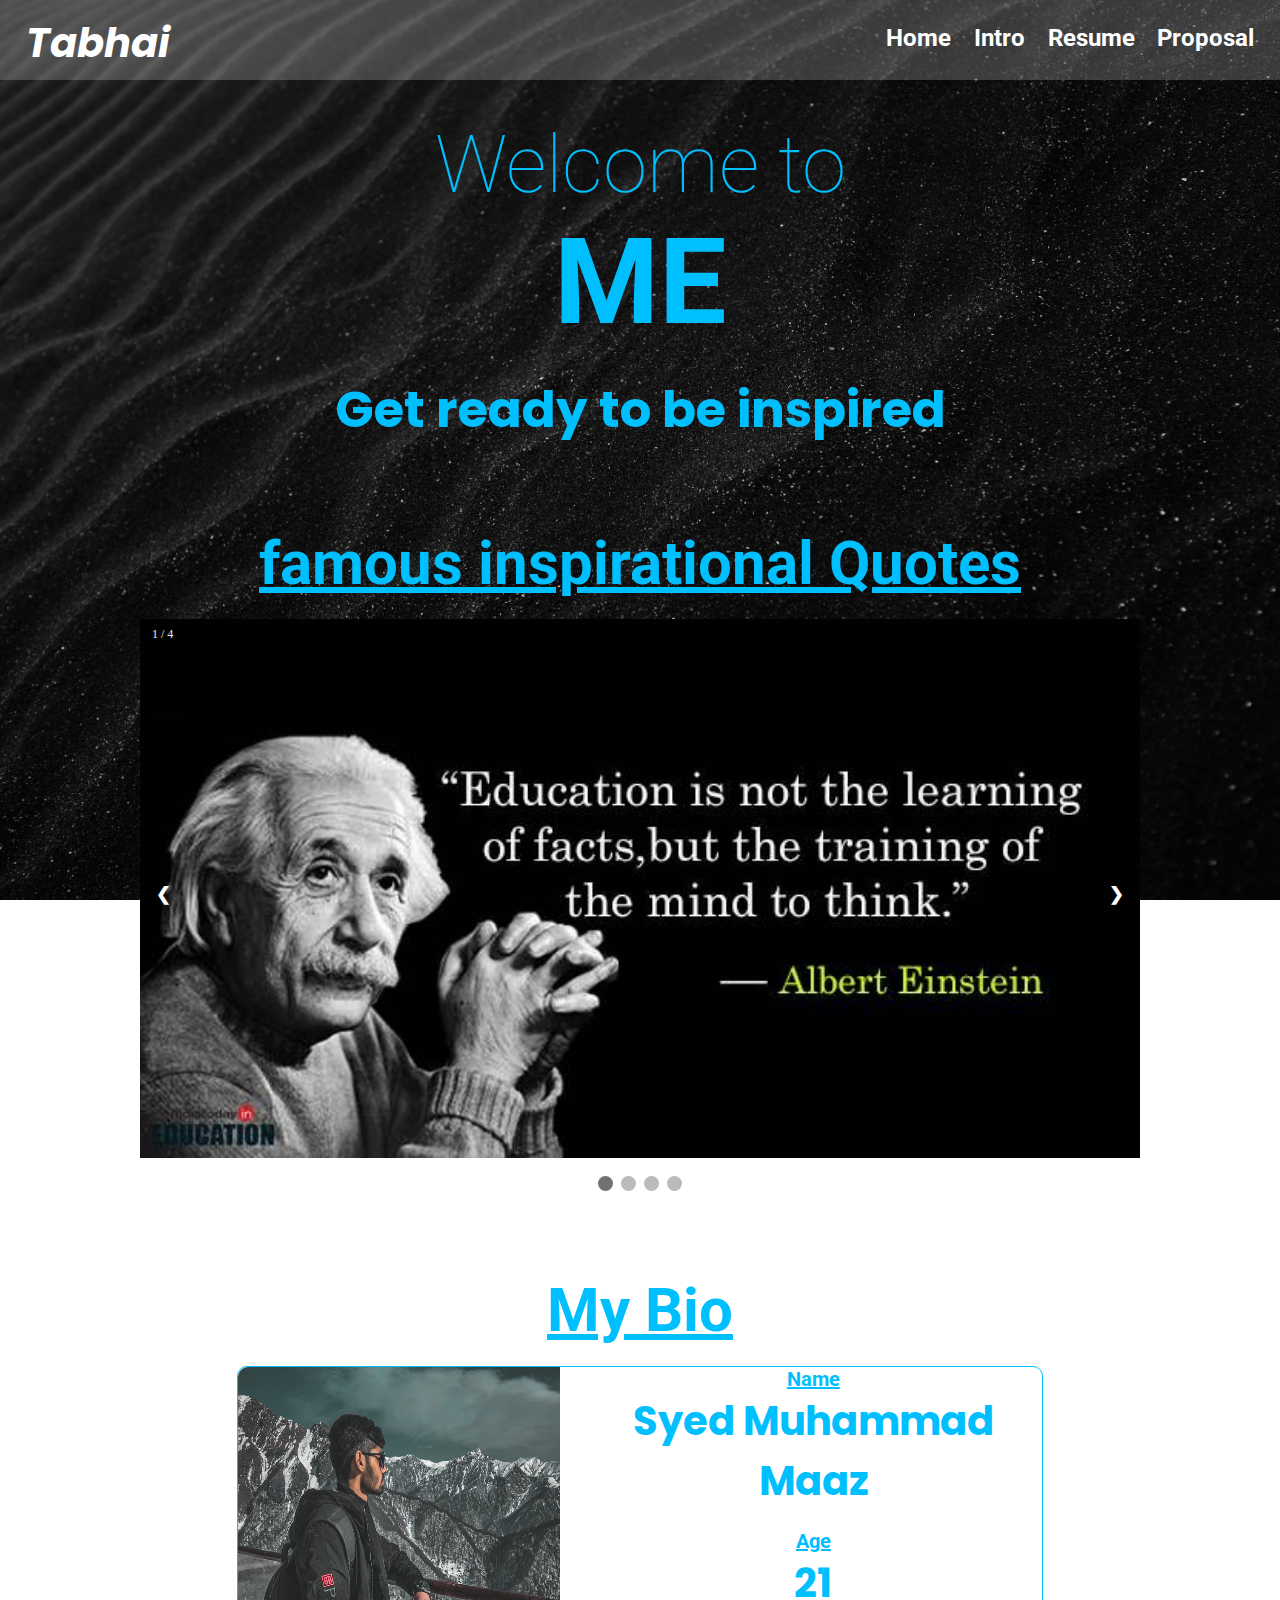
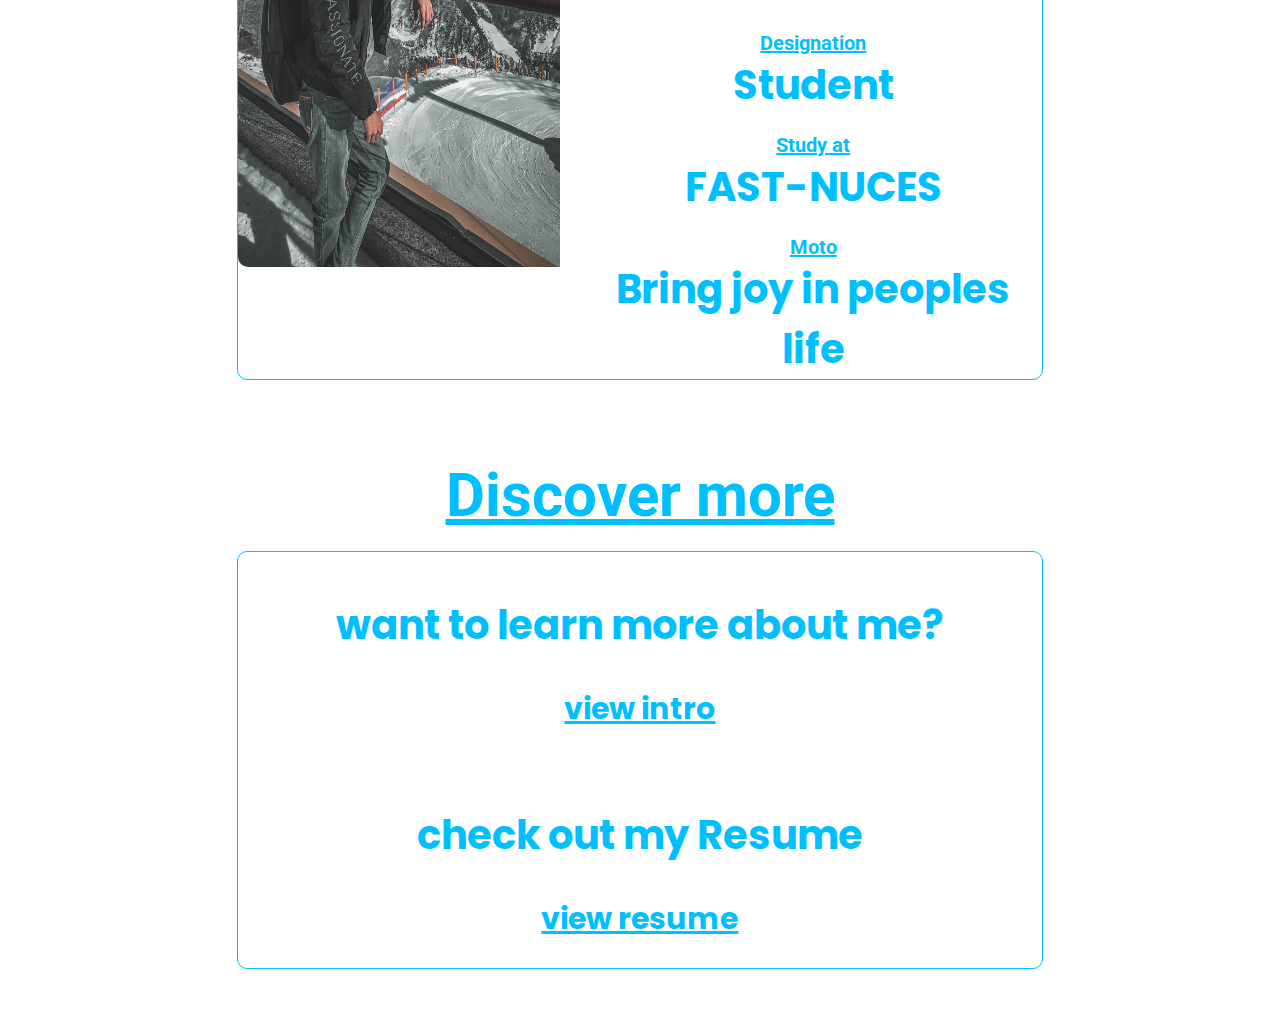
==== index.html @ 67ad5cfe "Add files via upload" ====
<!DOCTYPE html>
<html>
    <head>
        <meta charset="UTF-8">
        <link rel="stylesheet" href="styles.css">
        <title>Home</title>
    </head>
    <body>
        <nav class="nav">
            <h4>Tabhai</h4>
            <div class="right">
                <h5><a>Home</a></h5>
                <h5><a href="intro.html">Intro</a></h5>
                <h5><a href="cv.html">Resume</a></h5>
                <h5><a href="project_proposal.html">Proposal</a></h5>
            </div>
        </nav>
        <div class="home">
            <h1>Welcome to</h1>
            <h2>ME</h2>
            <h3>Get ready to be inspired</h3>
        
            <div class="slide-heading">
                <h2>famous inspirational Quotes</h2>
            </div>
            <div class="slideshow-container">

                <div class="mySlides fade">
                    <div class="numbertext">1 / 4</div>
                    <img src="albert.jpg" style="width:100%">
                </div>
                
                <div class="mySlides fade">
                    <div class="numbertext">2 / 4</div>
                    <img src="nelson.jpg" style="width:100%">
                </div>

                <div class="mySlides fade">
                    <div class="numbertext">3 / 4</div>
                    <img src="bill.png" style="width:100%">
                </div>
                
                <div class="mySlides fade">
                    <div class="numbertext">4 / 4</div>
                    <img src="steve.jpg" style="width:100%">
                </div>
                
                <a class="prev" onclick="plusSlides(-1)">&#10094;</a>
                <a class="next" onclick="plusSlides(1)">&#10095;</a>   
            </div>
            <br>
            
            <div style="text-align:center">
                <span class="dot" onclick="currentSlide(1)"></span> 
                <span class="dot" onclick="currentSlide(2)"></span> 
                <span class="dot" onclick="currentSlide(3)"></span>
                <span class="dot" onclick="currentSlide(4)"></span> 
            </div>

            <div class="bio">
                <h2>My Bio</h2>
            </div>
            <div class="pic">
                <img src="baku.jpg" height="500px" width="40%">
                <div>
                    <h6>Name</h6>
                    <h5>Syed Muhammad Maaz</h5>
                    <br>
                    <h6>Age</h6>
                    <h5>21</h5>
                    <br>
                    <h6>Designation</h6>
                    <h5>Student</h5>
                    <br>
                    <h6>Study at</h6>
                    <h5>FAST-NUCES</h5>
                    <br>
                    <h6>Moto</h6>
                    <h5>Bring joy in peoples life</h5>
                </div>
            </div>
            <div class="bio">
                <h2>Discover more</h2>
            </div>
            <div class="link">
                <h3>want to learn more about me?</h3>
                <h3><a href="intro.html">view intro</a></h3>
                <br><br>
                <h3>check out my Resume</h3>
                <h3><a href="cv.html">view resume</a></h3>
            </div>
        </div>
        <script>
            var slideIndex = 1;
            showSlides(slideIndex);
            
            function plusSlides(n) {
                showSlides(slideIndex += n);
            }
            
            function currentSlide(n) {
                showSlides(slideIndex = n);
            }
            
            function showSlides(n) {
                var i;
                var slides = document.getElementsByClassName("mySlides");
                var dots = document.getElementsByClassName("dot");
                if (n > slides.length) {slideIndex = 1}    
                if (n < 1) {slideIndex = slides.length}
                for (i = 0; i < slides.length; i++) {
                    slides[i].style.display = "none";  
                }
                for (i = 0; i < dots.length; i++) {
                    dots[i].className = dots[i].className.replace(" active", "");
                }
                slides[slideIndex-1].style.display = "block";  
                dots[slideIndex-1].className += " active";
            }
        </script>        
    </body>
</html>
---- styles.css ----
@import url('https://fonts.googleapis.com/css?family=Roboto');
@import url('https://fonts.googleapis.com/css?family=Poppins');

*{
    margin: 0;
    padding: 0;
    box-sizing: border-box
}

body{
    height: 100vh;
    background-image: url("black.jpg");
    background-repeat: no-repeat;
    background-size: cover;
    background-position: center;
    -o-background-size: cover;
    -webkit-background-size: cover;
    -moz-background-size: cover;
    background-size: cover;
    background-attachment: fixed;
    text-align: center;
}

.nav{
    height: 80px;
    background-color: rgba(255,255,255,0.2);
    align-items: center;
    justify-content: center;
    padding: 1% 2% ;
}

.nav h4{
    font-size: 40px;
    color: white;
    font-style: italic;
    float: left;
    font-family: 'Poppins', sans-serif;
}

.right{
    display: flex;
    justify-content: center;
    justify-content: space-between;
    float: right;
    height: 50px;
    align-items: center;
    width: 30%;
}

.right h5 a{
    font-size: 24px;
    font-family: 'Roboto', sans-serif;
    color: white;
    cursor: pointer;
    text-decoration: none;
}

.right h5 a:hover{
    text-decoration: underline;
    text-decoration-color: white
}

.container, .home, .cv{
    padding: 3% 5% 5%;
}

.container h1, .home h1{
    color:#00BFFF;
    font-size: 80px;
    font-family: 'Roboto', sans-serif;
    font-weight: 50;
}


.content{
    padding: 2%;
    font-family: 'Poppins', sans-serif;
    color: #00BFFF;
    border: 1px solid #00BFFF;
    border-radius: 20px;
    margin-top: 5%;
}

.content h2{
    font-size: 30px;
    text-decoration: underline;
    text-decoration-color: #00BFFF
}

.content h3{
    font-size: 20px;
    padding-top: 3%
}

.home h2{
    font-size: 120px;
    color:#00BFFF;
    font-family: 'Roboto', sans-serif;
    font-weight: bold;
}

.home h3{
    font-size: 50px;
    font-family: 'Poppins', sans-serif;
    color:#00BFFF;
    margin-top: 20px
}

.name span{
    font-size: 60px;
    color:#00BFFF;
    font-family: 'Roboto', sans-serif;
}

.contact{
    display: flex;
    justify-content: center;
    justify-content: space-between;
    width: 38%;
    margin: auto;
    margin-bottom: 80px;
}

.contact span{
    font-size: 25px;
    color:#00BFFF;
    font-family: 'Roboto', sans-serif;
}

.obj h2{
    font-size: 30px;
    color:#00BFFF;
    font-family: 'Roboto', sans-serif;
    border-bottom: 1px solid #00BFFF;
    margin-top: 50px;
}

.obj h1{
    font-size: 20px;
    color:#00BFFF;
    font-family: 'Roboto', sans-serif;
    margin-top: 10px;
}

.obj h3{
    font-size: 16px;
    color:#00BFFF;
}

.slideshow-container {
    max-width: 1000px;
    position: relative;
    margin: auto;
  }
  
  /* Next & previous buttons */
  .prev, .next {
    cursor: pointer;
    position: absolute;
    top: 50%;
    width: auto;
    padding: 16px;
    margin-top: -22px;
    color: white;
    font-weight: bold;
    font-size: 18px;
    transition: 0.6s ease;
    border-radius: 0 3px 3px 0;
    user-select: none;
  }

  .prev{
      float: left;
  }
  
  /* Position the "next button" to the right */
  .next {
    right: 0;
    border-radius: 3px 0 0 3px;
  }

  .prev{
      left: 0;
  }
  
  /* On hover, add a black background color with a little bit see-through */
  .prev:hover, .next:hover {
    background-color: rgba(0,0,0,0.8);
  }
  
  /* Caption text */
  .text {
    color: #f2f2f2;
    font-size: 15px;
    padding: 8px 12px;
    position: absolute;
    bottom: 8px;
    width: 100%;
    text-align: center;
  }
  
  /* Number text (1/3 etc) */
  .numbertext {
    color: #f2f2f2;
    font-size: 12px;
    padding: 8px 12px;
    position: absolute;
    top: 0;
  }
  
  /* The dots/bullets/indicators */
  .dot {
    cursor: pointer;
    height: 15px;
    width: 15px;
    margin: 0 2px;
    background-color: #bbb;
    border-radius: 50%;
    display: inline-block;
    transition: background-color 0.6s ease;
  }
  
  .active, .dot:hover {
    background-color: #717171;
  }
  
  /* Fading animation */
  .fade {
    -webkit-animation-name: fade;
    -webkit-animation-duration: 1.5s;
    animation-name: fade;
    animation-duration: 1.5s;
  }
  
  @-webkit-keyframes fade {
    from {opacity: .4} 
    to {opacity: 1}
  }
  
  @keyframes fade {
    from {opacity: .4} 
    to {opacity: 1}
  }
  
  /* On smaller screens, decrease text size */
  @media only screen and (max-width: 300px) {
    .prev, .next,.text {font-size: 11px}
  }

  .mySlides {display: none}
.slideshow-container img {vertical-align: middle;}

.slide-heading h2, .bio h2{
    color: #00BFFF;
    font-family: 'Roboto', sans-serif;
    font-size: 60px;
    text-decoration: underline;
    text-decoration-color: #00BFFF;
    margin-bottom: 20px;
    margin-top: 80px;
    font-weight: bold;
}


.pic{
    display: flex;
    justify-content: center;
    border: 1px solid #00BFFF;
    margin: auto;
    width: 70%;
    border-radius: 10px;
}

.pic img{
    float: left;
    margin-right: 25px;
    border-top-left-radius: 10px;
    border-bottom-left-radius: 10px;
}

.pic h6{
    font-size: 20px;
    color: #00BFFF;
    font-family: 'Roboto', sans-serif;
    text-decoration: underline;
    text-decoration-color: #00BFFF
}

.pic h5{
    font-size: 40px;
    color: #00BFFF;
    font-family: 'Poppins', sans-serif;
}

.link{
    padding: 2%;
    font-family: 'Poppins', sans-serif;
    color: #00BFFF;
    border: 1px solid #00BFFF;
    border-radius: 10px;
    margin-top: 5%;
    width: 70%;
    margin: auto;
}

.link h3{
    font-size: 40px;
}

.link h3 a{
    font-size: 30px;
    cursor: pointer;
    text-decoration: underline;
    color: #00BFFF;
    text-decoration-color: #00BFFF
}
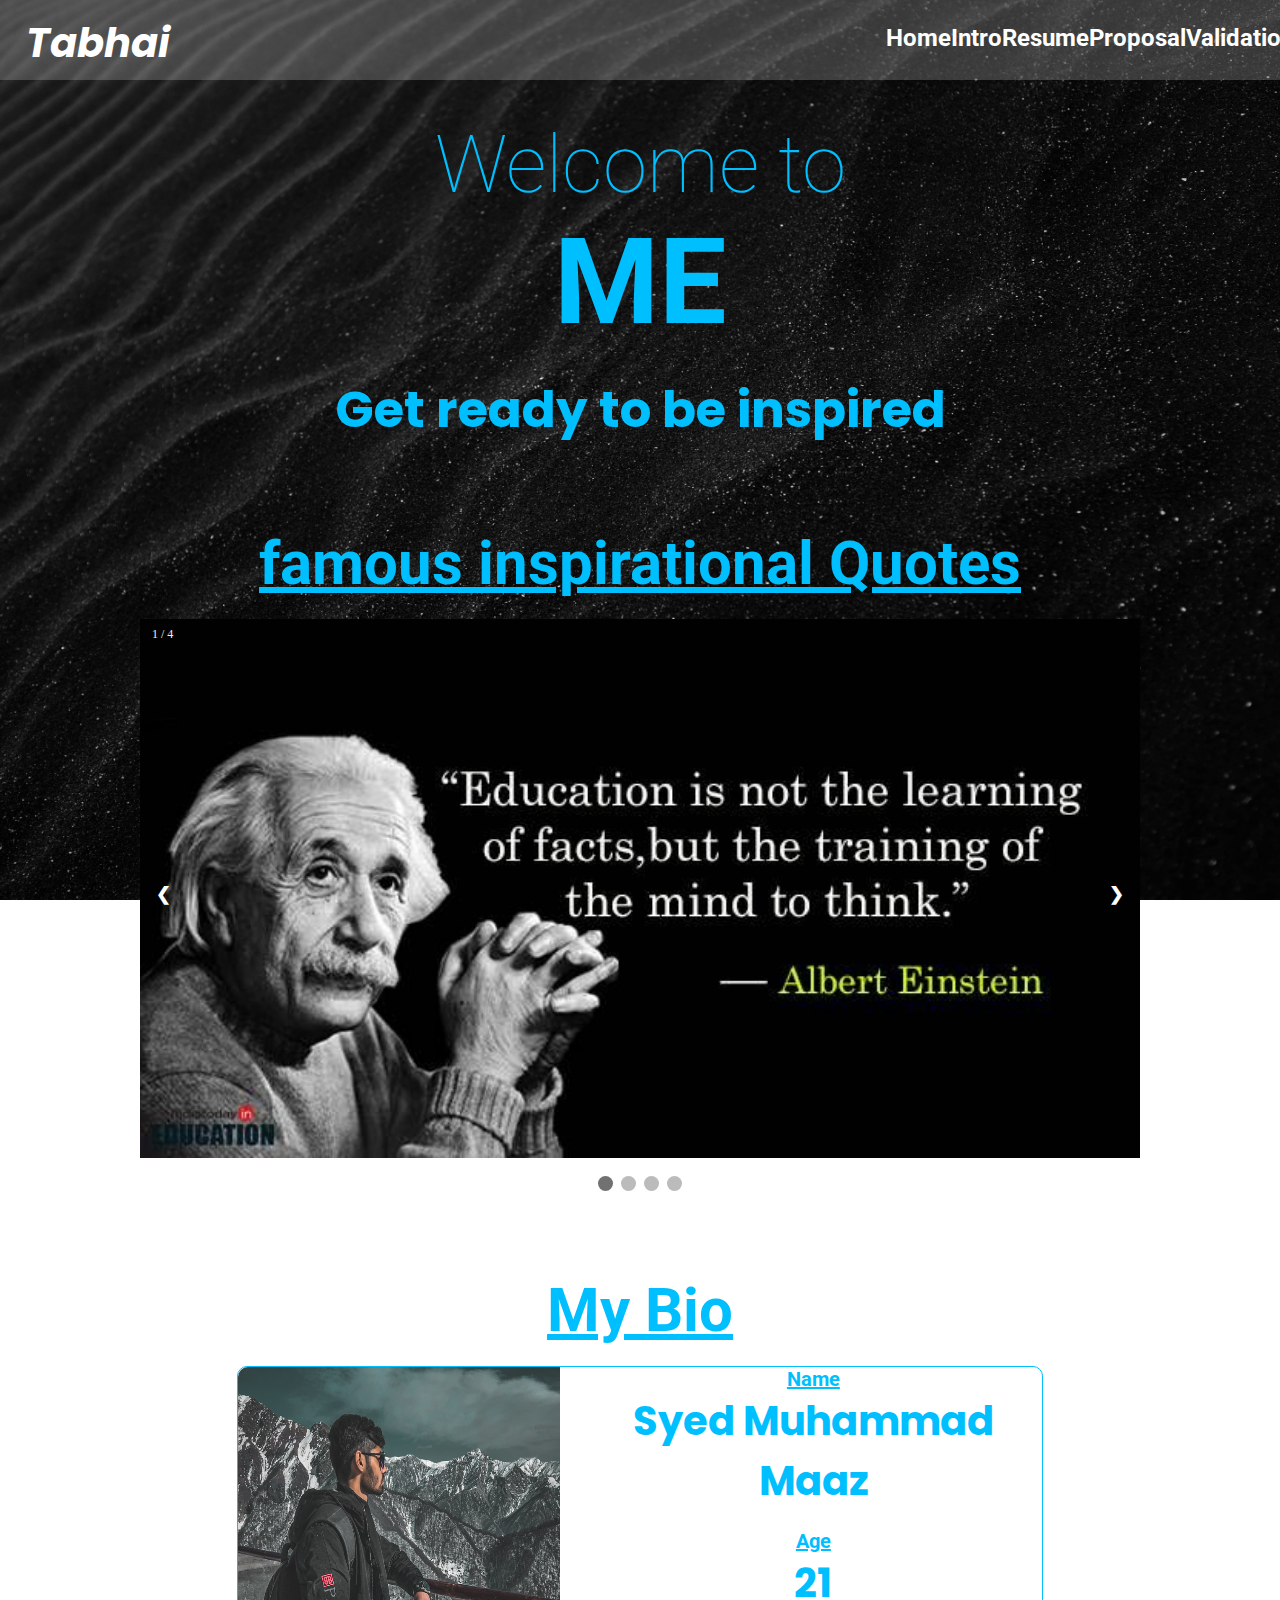
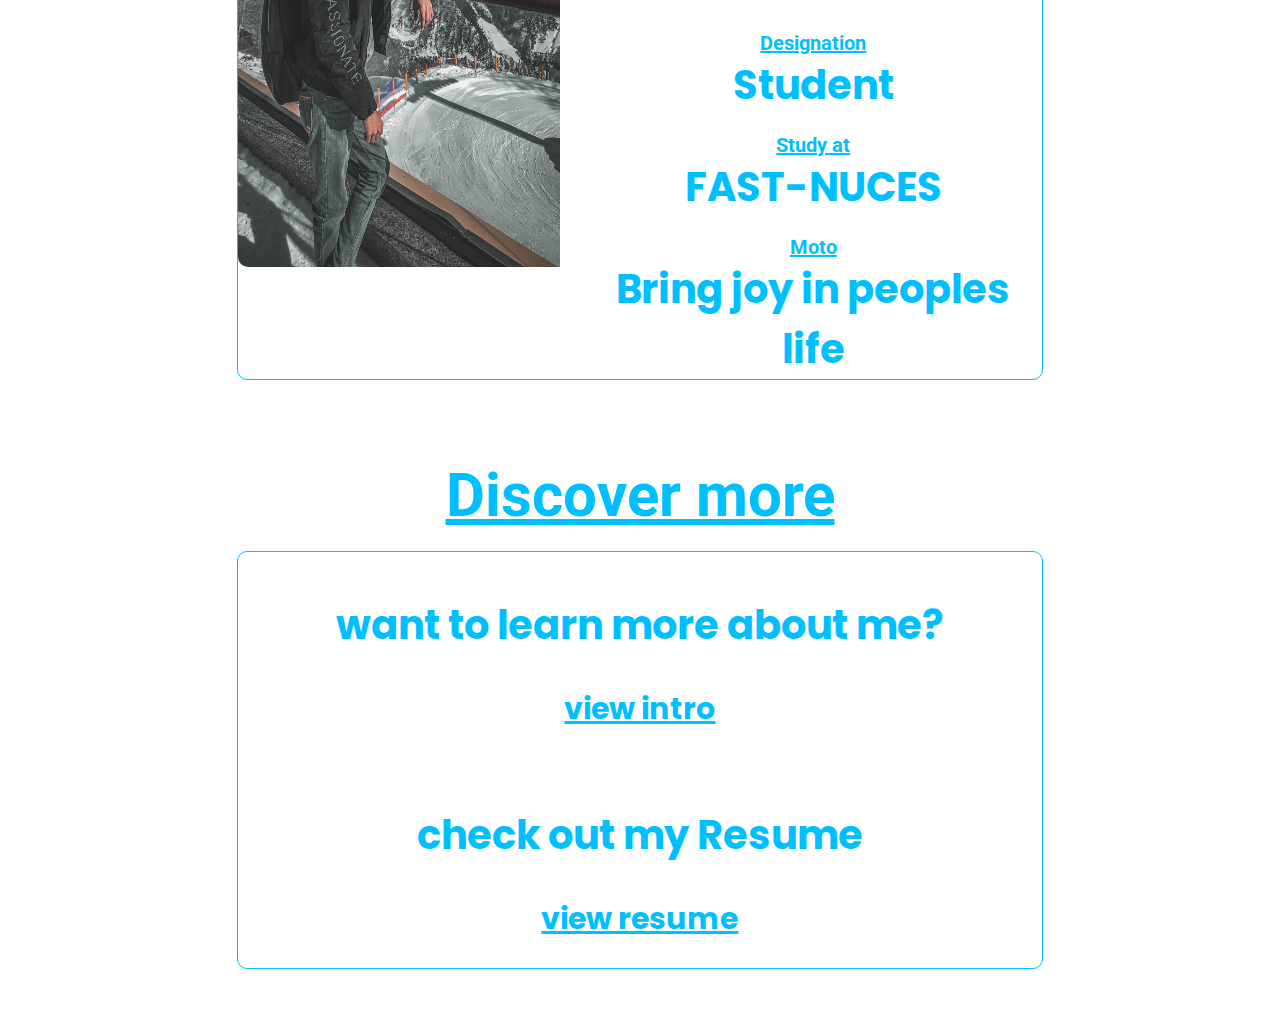
==== commit b4f0935a: "Add files via upload" ====
--- a/index.html
+++ b/index.html
@@ -13,6 +13,7 @@
                 <h5><a href="intro.html">Intro</a></h5>
                 <h5><a href="cv.html">Resume</a></h5>
                 <h5><a href="project_proposal.html">Proposal</a></h5>
+                <h5><a href="validation.html">Validation</a></h5>
             </div>
         </nav>
         <div class="home">
